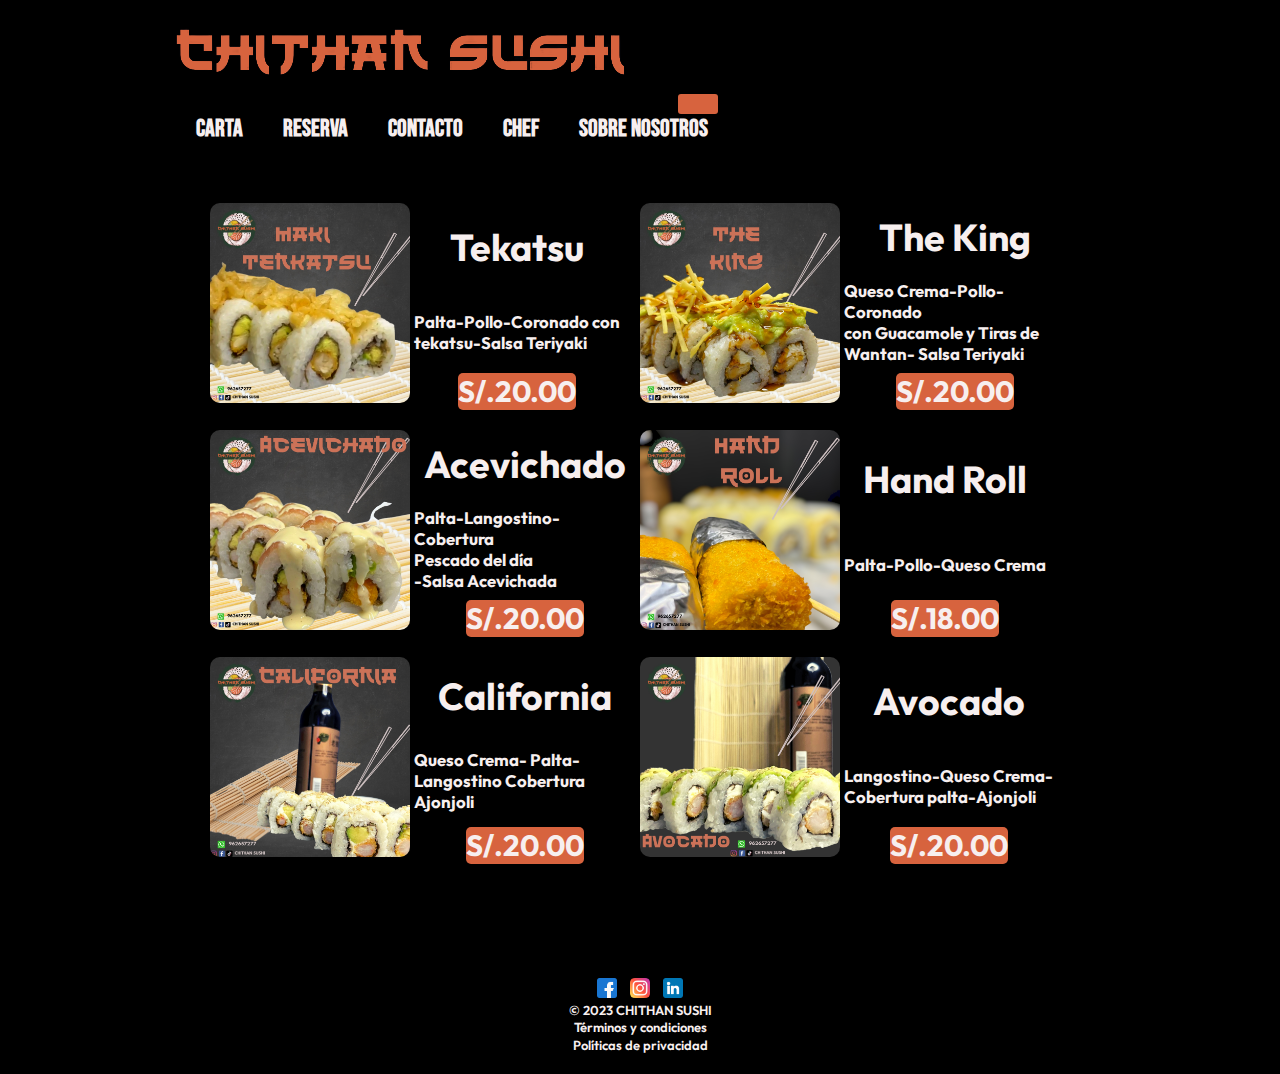
==== pages/carta.html @ d8d6537d "first" ====
<!DOCTYPE html>
<html lang="en">
<head>
    <meta charset="UTF-8">
    <meta name="viewport" content="width=device-width, initial-scale=1.0">
    <title>CARTA</title>
    <link href="https://cdn.jsdelivr.net/npm/bootstrap@5.3.1/dist/css/bootstrap.min.css" rel="stylesheet" integrity="sha384-4bw+/aepP/YC94hEpVNVgiZdgIC5+VKNBQNGCHeKRQN+PtmoHDEXuppvnDJzQIu9" crossorigin="anonymous">
    <link rel="stylesheet" href="../css/stylex.css">
    <link rel="icon" type="image/png" href="../img/icono-removebg-preview.png">
</head>
<body>
    <header class="row m-0 p-0">
        <nav class="navbar navbar-expand-lg">
            <div class="container-fluid d-flex justify-content-between">
                <a href="../index.html">
                    <img class="logoText" src="../img/logotext.png" alt="logoPrincipal">
                </a>
                <button class="navbar-toggler" type="button" data-bs-toggle="collapse"
                    data-bs-target="#navbarSupportedContent" aria-controls="navbarSupportedContent"
                    aria-expanded="false" aria-label="Toggle navigation">
                    <span class="navbar-toggler-icon"></span>
                </button>
                <div class="collapse navbar-collapse " id="navbarSupportedContent">
                    <ul class=" navbar-nav me-auto mb-2 mb-lg-0 custom-list">
                        <li class="nav-item"><a href="../pages/carta.html">CARTA</a></li>
                        <li class="nav-item"><a href="../pages/reserva.html">RESERVA</a></li>
                        <li class="nav-item"><a href="../pages/contacto.html">CONTACTO</a></li>
                        <li class="nav-item"><a href="../pages/chef.html">CHEF</a></li>
                        <li class="nav-item"><a href="../pages/sobre_nosotros.html">SOBRE NOSOTROS</a></li>
                    </ul>
                </div>
            </div>
        </nav>
    </header>
    <main>
        <div class="containerCarta">
            <div class="dish">
                <div class="dishImg">
                    <img class="imgMaki" src="../img/3.jpg" alt="tekatsu">
                </div>
                <div class="dishDetail">
                    <h2 class="tittleDish">Tekatsu</>
                    <h6 class="content">Palta-Pollo-Coronado con <br> tekatsu-Salsa Teriyaki</>
                    <h3 class="price">S/.20.00</h3>
                </div>
            </div>
            <div class="dish">
                <div class="dishImg">
                    <img class="imgMaki" src="../img/4.jpg" alt="theKing">
                </div>
                <div class="dishDetail">
                    <h2 class="tittleDish">The King</>
                    <h6 class="content">Queso Crema-Pollo-Coronado <br>con Guacamole y Tiras de <br> Wantan- Salsa Teriyaki</>
                    <h3 class="price">S/.20.00</h3>
                </div>
            </div>
            <div class="dish">
                <div class="dishImg">
                    <img class="imgMaki" src="../img/5.jpg" alt="acevichado">
                </div>
                <div class="dishDetail">
                    <h2 class="tittleDish">Acevichado</>
                    <h6 class="content">Palta-Langostino-Cobertura <br>Pescado del día <br>-Salsa Acevichada</>
                    <h3 class="price">S/.20.00</h3>
                </div>
            </div>
            <div class="dish">
                <div class="dishImg">
                    <img class="imgMaki" src="../img/6.jpg" alt="handRoll">
                </div>
                <div class="dishDetail">
                    <h2 class="tittleDish">Hand Roll</>
                    <h6 class="content">Palta-Pollo-Queso Crema</>
                    <h3 class="price">S/.18.00</h3>
                </div>
            </div>
            <div class="dish">
                <div class="dishImg">
                    <img class="imgMaki" src="../img/7.jpg" alt="california">
                </div>
                <div class="dishDetail">
                    <h2 class="tittleDish">California</>
                    <h6 class="content">Queso Crema- Palta-<br>Langostino Cobertura Ajonjoli</>
                    <h3 class="price">S/.20.00</h3>
                </div>
            </div>
            <div class="dish">
                <div class="dishImg">
                    <img class="imgMaki" src="../img/8.jpg" alt="avocado">
                </div>
                <div class="dishDetail">
                    <h2 class="tittleDish">Avocado</>
                    <h6 class="content">Langostino-Queso Crema-<br>Cobertura palta-Ajonjoli</>
                    <h3 class="price">S/.20.00</h3>
                </div>
            </div>

        </div>
    </main>
    <footer>
        <div class="containerFooter">
            <div class="containerIcons">
                <a href="https://m.facebook.com/pages/Chithan-Sushi/114154118254128/?locale=hi_IN" target="_blank">
                    <img class="iconsSocialMedia" src="../img/facebook.png" alt="logoFacebook">
                </a>
                <a href="https://www.instagram.com/chithansushi.pe/" target="_blank">
                    <img class="iconsSocialMedia" src="../img/instagram.png" alt="logoInstagram">
                </a>
                <a href="https://www.linkedin.com/in/alvarorodrigohernandezlaos/" target="_blank">
                    <img class="iconsSocialMedia" src="../img/linkedin.png" alt="logoLinkedin">
                </a>
            </div>
            <div class="footerTermsAndConditions">
                <p>© 2023 CHITHAN SUSHI</p>
                <a href="terminos_y_condiciones.html">
                    <p>Términos y condiciones</p>
                </a>
                <a href="políticas_de_privacidad.html">
                    <p>Políticas de privacidad</p>
                </a>
            </div>
        </div>
    </footer>
    <script src="https://cdn.jsdelivr.net/npm/bootstrap@5.3.1/dist/js/bootstrap.bundle.min.js" integrity="sha384-HwwvtgBNo3bZJJLYd8oVXjrBZt8cqVSpeBNS5n7C8IVInixGAoxmnlMuBnhbgrkm" crossorigin="anonymous"></script>
</body>
</html>
---- css/stylex.css ----
@import url('https://fonts.googleapis.com/css2?family=Bebas+Neue&display=swap');
@import url('https://fonts.googleapis.com/css2?family=Bebas+Neue&family=Roboto+Condensed:wght@300&display=swap');
@import url('https://fonts.googleapis.com/css2?family=Bebas+Neue&family=Outfit&family=Roboto+Condensed:wght@300&display=swap');

*{
    padding: 0;
    margin: 0;
    box-sizing: border-box;
    background-color: #000000;
}
body{
    position: relative;
    max-width: 100vw;
    padding-bottom: 100px;
    background-color: #000000; /* Altura del footer */
    
}
/*  */
/* HEADER */
/*  */
.logoPrincipal{
    width: 150px;
    cursor: pointer;
}

ul{
    list-style: none;
    font-family: 'Bebas Neue', sans-serif;
    margin: 0;
}

header{
    display: flex;
    flex-direction: row;
    justify-content: space-between;
    padding: 0px 10%;
    align-items: center;
    position: sticky;
    top: 0;
}

li {
    display: inline-block;
    font-size: 1.5rem;
    text-transform: uppercase;
    font-weight: bold;
}
a{
    text-decoration: none;
    color: #F7EFEF;
    padding: 0% 20px;
}
a:hover{
    color: white;
    text-decoration: underline;
}


/*  */
/* FOOTER */
/*  */
footer{
    padding: 20px 0px;
    justify-content: center;
    text-align: center;
    position: absolute;
    bottom: 0;
    width: 100%;
    font-family: 'Outfit', sans-serif;
    font-weight: 600;

}
.containerFooter{
    display: flex;
    flex-direction: column;

}
.containerIcons a{
    padding: 0px 5px;
}
.iconsSocialMedia{
    width: 20px;

}
.footerTermsAndConditions{
    font-size: 13px;
    color: #F7EFEF;
    padding: 0;
}
.footerTermsAndConditions a{
    /* height: 5px;  */
    /* Ajusta el valor según tus necesidades */
    /* Otros estilos opcionales */
    display: flex;
    align-items: center;
    justify-content: center;
    flex-direction:column ;
    padding: 1px 10px;
    text-decoration: none;
}
/*  */
/* MAIN */
/*  */
.containerMain{
    display: flex;
    flex-direction:column;
    justify-content: center;
    align-items: center;
    font-family: 'Outfit', sans-serif;
    text-transform: uppercase;
    padding: 40px 0px;
}
.containerSlogan{
    padding: 50px 0px;
    display: flex;
    flex-direction: column;
    text-align: center;
;
}

h1{
    color: white;
}


.buttonContainer {
    display: flex;
    flex-direction: row;

}
.buttonContainer div{
    padding: 40px 20px;
}

.buttonReserva{
    padding: 0 10px;
    background-color: #D7633E;
    border-radius: 5px;
    -webkit-border-radius: 5px;
    -moz-border-radius: 5px;
    -ms-border-radius: 5px;
    -o-border-radius: 5px;
    font-weight: 800;
    font-size: 50px;
    color: #F7EFEF;
}

.buttonCarta{
    width: 200px;
    padding: 0 35px;
    background-color: #D7633E;
    border-radius: 5px;
    -webkit-border-radius: 5px;
    -moz-border-radius: 5px;
    -ms-border-radius: 5px;
    -o-border-radius: 5px;
    font-weight: 800;
    font-size: 50px;
    color: #F7EFEF;
}
/*  */
/* CARTA */
/* HEADER */
/* */
.headerCarta{
    display: flex;
    flex-direction: column;
}

/*  */
/* MAIN */
/* */

.containerCarta{
    padding: 50px 0px;
    display: flex;
    flex-direction: row;
    justify-content: center;
    flex-wrap: wrap;
    
}

.dish{
    display: flex;
    flex-direction: row;
    font-family: 'Outfit', sans-serif;
    color: #F7EFEF;
    font-size: 25px;
    padding: 10px 0px;
    width: 430px;

}

.imgMaki{
    width: 200px;
    border-radius: 10px;
    -webkit-border-radius: 10px;
    -moz-border-radius: 10px;
    -ms-border-radius: 10px;
    -o-border-radius: 10px;
}
.dishDetail{
    display: flex;
    flex-direction: column;
    align-items: center;
    justify-content: center;
    padding: 0px 4px;
}
h2{
    margin:auto;
}
h6{
    margin: auto;
}
.dishDetail h3{
    margin: 0px 0px;
    background-color: #D7633E;
    border-radius: 5px;
    -webkit-border-radius: 5px;
    -moz-border-radius: 5px;
    -ms-border-radius: 5px;
    -o-border-radius: 5px;
}
/*  */
/* RESERVA */
/*  */

main{
    display: flex;
    flex-direction:column ;
    align-items: center;
    font-family: 'Outfit', sans-serif;
    margin-bottom: 50px;
}
.imagenReserva{
    margin-top: 50px;
    width: 200px;
    border-radius: 20px;
    -webkit-border-radius: 20px;
    -moz-border-radius: 20px;
    -ms-border-radius: 20px;
    -o-border-radius: 20px;
}

.containerForm {
    max-width: 400px;
    margin-top: 20px;
    align-items: center;
    padding: 20px;
    border: 10px inset #596c55;
    border-radius: 5px;

}

.formulario {
    margin-bottom: 20px;
}

.classForm {
    color: #F7EFEF;
    margin-bottom: 5px;
    font-size: 19px;
    font-weight: bolder;
}

input[type="text"],
input[type="number"],
input[type="email"],
input[type="date"] {
    width: 100%;
    padding: px;
    border: 3px outset #676e3a;
    border-radius: 3px;
    margin-bottom: 10px;
    color: #F7EFEF;
    
}

.divBotones {
    text-align: center;
}

button {
    padding: 10px 20px;
    border: none;
    border-radius: 3px;
    background-color: #D7633E;
    color: #F7EFEF;
    font-weight: 500;
    margin-right: 10px;
}
/*  */
/* CONTACTO */
/*  */

.containerContacto{
    display: flex;
    flex-direction: column;
    align-items: center;
    color: #F7EFEF;

}
.detallesContacto{
    display: flex;
    flex-direction: column;
    align-items: center;
}
.containerContacto h5{
    padding-top: 10px;
    padding-bottom: 10px;
    border-top: #d3caa3 1px solid;
    width: 300px;
    display: flex;
    flex-direction: column;
    align-items: center;
}
.horarios{
    display: flex;
    flex-direction: column;
    align-items: center;
}
.horarios h2{
    padding-top: 10px;
    padding-bottom: 20px;
}
/*  */
/* CHEF */
/*  */

.containerChef{
    padding: 50px 0px;
    display: flex;
    flex-direction: row;
    justify-content: center;
    color: #F7EFEF;

}

.imagenChef{
    width:290px;
}
.imagenFirma{
    width: 100px;
}
.chef{
    padding: 0px 20px;
}
.dedicatoria {
    min-height: 383.70px;
    max-width: 500px;

    
}
.dedicatoria h2{
    padding-bottom: 40px;

}
.dedicatoria p{
    padding-bottom: 50px;
    font-size: 15px;
}
.dedicatoria h3{
    padding-bottom: 15px;
    font-size: 25px;
}
/*  */
/* SOBRE NOSOTROS */
/*  */
.containerSobreNoso{
    display: flex;
    flex-direction: column;
    justify-items: center;
    align-items: center;
    text-align: center;
    max-width: 500px;
    color: #F7EFEF;
}
.nosotrosDetails h1{ 
    padding: 20px 0px;
}
.nosotrosDetails p{
    padding: 10px 0px;
}
/*  */
/* POLITICAS DE PRIVACIDAD */
/*  */
.logoPoTe{
    width: 250px;
    cursor: pointer;
}
.headerPoTe{
    display: flex;
    flex-direction: row;
    padding: 0px;
    align-items: start;
    position: sticky;
    top: 0;
}

.containerPoTe{
    display: flex;
    flex-direction: column;
    color: #F7EFEF;
    justify-items: center;
    align-items: center;
    max-width: 800px;
    line-height: 1.5;
    text-align: justify;
}
.containerPoTe h1{
    padding-bottom: 20px;
}
.containerCoursel{
    margin-top: 120px;
}

/*  */
/* PRUEBA */
/*  */
.nav-link{
    color: white;
}

.custom-list {
    display: flex;
    justify-content: flex-end;
    /* Ajusta el ancho según tus necesidades */
    width: 100%;
    align-items: center;
}

/* Diseño responsive Index */
.navbar-toggler-icon{
    color: red;
}

@media screen and (max-width:500px) {
    .logoGrande{
        width: 300px;
    }
    .containerSloganText{
        font-size: 20px;
        width: auto;
    }
    .buttonReserva{
        padding: 0 22px;
        background-color: #D7633E;
        border-radius: 5px;
        -webkit-border-radius: 5px;
        -moz-border-radius: 5px;
        -ms-border-radius: 5px;
        -o-border-radius: 5px;
        font-weight: 800;
        font-size: 25px;
        color: #F7EFEF;
    }
    .buttonCarta{
        width: 200px;
        padding: 0 30px;
        background-color: #D7633E;
        border-radius: 5px;
        -webkit-border-radius: 5px;
        -moz-border-radius: 5px;
        -ms-border-radius: 5px;
        -o-border-radius: 5px;
        font-weight: 800;
        font-size: 25px;
        color: #F7EFEF;
    }
}

/* Diseño responsive Carta */

@media screen and (max-width:700px) {
    .headerCarta{
        display: flex;
        flex-direction: row;
    }
    .logoText{
        width: 240px;
    }
    .imgMaki{
        width: 200px;
    }
    .tittleDish{
        font-size: 20px;
        padding-bottom: 10px;
    }
    .content{
        font-size: 15px;
        text-align: center;
        padding: 0px 0px 20px 0px;
    }
    .dish{
        display: flex;
        flex-direction: column;
    }
    .dishImg{
        display: flex;
        flex-direction: column;
        align-items: center;
    }
}
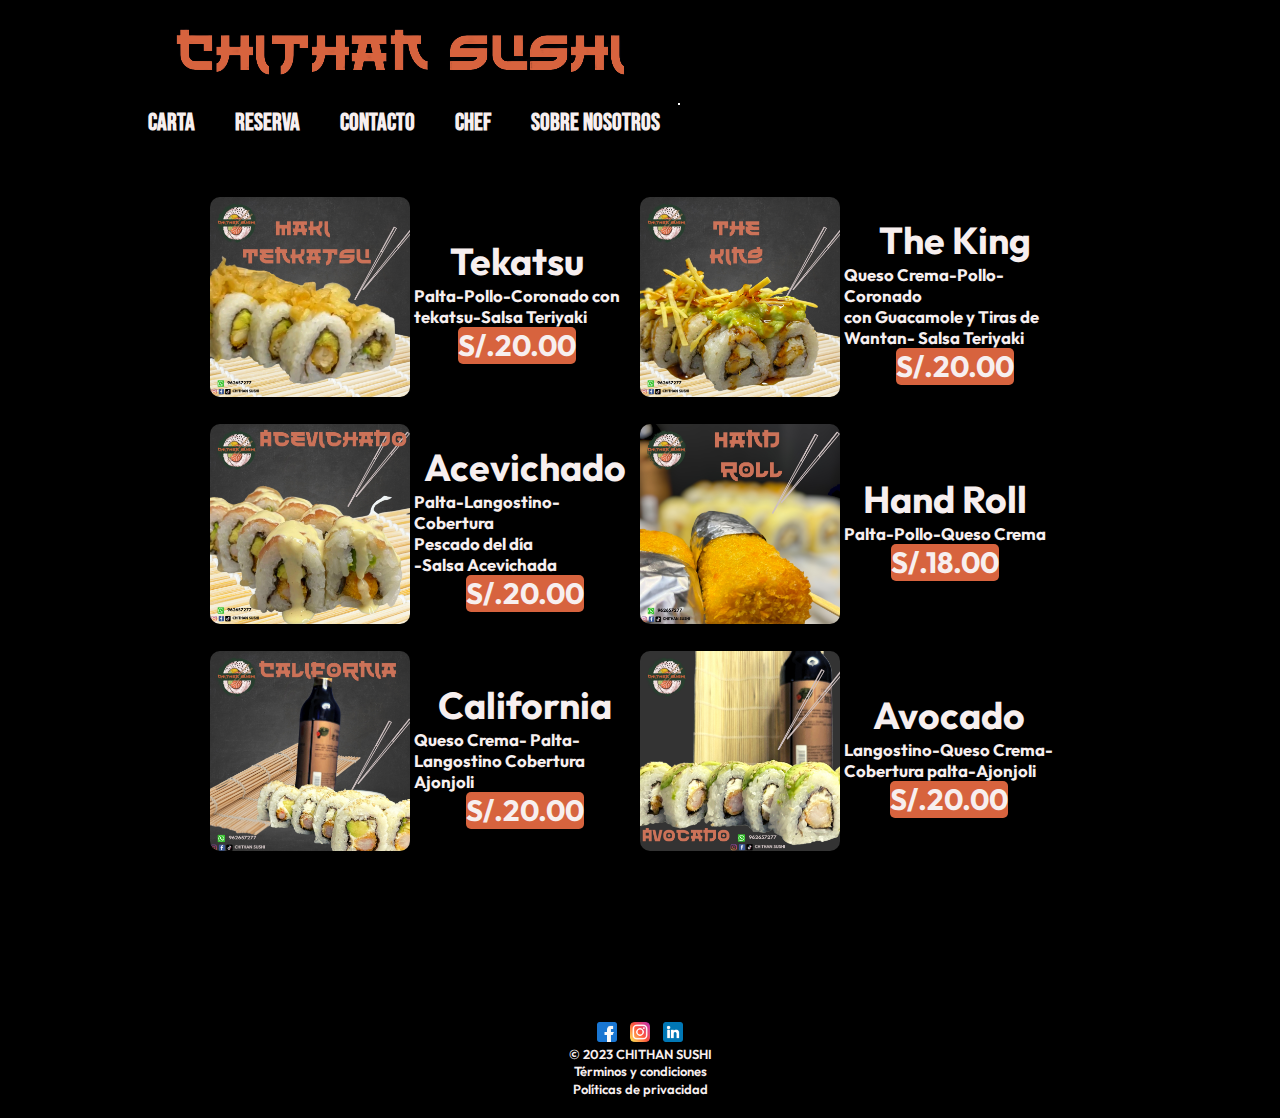
==== commit 48773443: "colocando todo en scss" ====
--- a/pages/carta.html
+++ b/pages/carta.html
@@ -5,7 +5,7 @@
     <meta name="viewport" content="width=device-width, initial-scale=1.0">
     <title>CARTA</title>
     <link href="https://cdn.jsdelivr.net/npm/bootstrap@5.3.1/dist/css/bootstrap.min.css" rel="stylesheet" integrity="sha384-4bw+/aepP/YC94hEpVNVgiZdgIC5+VKNBQNGCHeKRQN+PtmoHDEXuppvnDJzQIu9" crossorigin="anonymous">
-    <link rel="stylesheet" href="../css/stylex.css">
+    <link rel="stylesheet" href="../css/styles.css">
     <link rel="icon" type="image/png" href="../img/icono-removebg-preview.png">
 </head>
 <body>
--- a/css/styles.css
+++ b/css/styles.css
@@ -0,0 +1,498 @@
+@charset "UTF-8";
+@import url("https://fonts.googleapis.com/css2?family=Bebas+Neue&display=swap");
+@import url("https://fonts.googleapis.com/css2?family=Bebas+Neue&family=Roboto+Condensed:wght@300&display=swap");
+@import url("https://fonts.googleapis.com/css2?family=Bebas+Neue&family=Outfit&family=Roboto+Condensed:wght@300&display=swap");
+* {
+  padding: 0;
+  margin: 0;
+  box-sizing: border-box;
+  background-color: #000000;
+}
+
+body {
+  position: relative;
+  max-width: 100vw;
+  padding-bottom: 150px;
+  background-color: #000000; /* Altura del footer */
+}
+
+h1 {
+  color: white;
+}
+
+a {
+  text-decoration: none;
+  color: #F7EFEF;
+  padding: 0% 20px;
+}
+a:hover {
+  color: white;
+  text-decoration: underline;
+}
+
+header {
+  display: flex;
+  flex-direction: row;
+  justify-content: space-between;
+  padding: 0px 10%;
+  align-items: center;
+  position: sticky;
+  top: 0;
+}
+header .navbar .logoPrincipal {
+  width: 120px;
+  cursor: pointer;
+}
+header .navbar ul {
+  list-style: none;
+  font-family: "Bebas Neue", sans-serif;
+  margin: 0;
+}
+header .navbar ul li {
+  display: inline-block;
+  font-size: 1.5rem;
+  text-transform: uppercase;
+  font-weight: bold;
+}
+header .navbar ul li a {
+  text-decoration: none;
+  color: #F7EFEF;
+  padding: 0% 20px;
+}
+header .navbar ul li a:hover {
+  color: white;
+  text-decoration: underline;
+}
+
+footer {
+  padding: 20px 0px;
+  justify-content: center;
+  text-align: center;
+  position: absolute;
+  bottom: 0;
+  width: 100%;
+  font-family: "Outfit", sans-serif;
+  font-weight: 600;
+}
+footer .containerFooter {
+  display: flex;
+  flex-direction: column;
+}
+footer .containerFooter .containerIcons a {
+  padding: 0px 5px;
+}
+footer .containerFooter .containerIcons a .iconsSocialMedia {
+  width: 20px;
+}
+footer .containerFooter .footerTermsAndConditions {
+  font-size: 13px;
+  color: #F7EFEF;
+  padding: 0;
+}
+footer .containerFooter .footerTermsAndConditions a {
+  /* height: 5px;  */
+  /* Ajusta el valor según tus necesidades */
+  /* Otros estilos opcionales */
+  display: flex;
+  align-items: center;
+  justify-content: center;
+  flex-direction: column;
+  padding: 1px 10px;
+  text-decoration: none;
+  color: #F7EFEF;
+}
+
+main .containerMain {
+  display: flex;
+  flex-direction: column;
+  justify-content: center;
+  align-items: center;
+  font-family: "Outfit", sans-serif;
+  text-transform: uppercase;
+  padding: 40px 0px;
+}
+main .containerMain .containerSlogan {
+  padding: 50px 0px;
+  display: flex;
+  flex-direction: column;
+  text-align: center;
+}
+main .containerMain h1 {
+  color: white;
+}
+main .containerMain .buttonContainer {
+  display: flex;
+  flex-direction: row;
+}
+main .containerMain .buttonContainer div {
+  padding: 40px 20px;
+}
+main .containerMain .buttonContainer div .buttonReserva {
+  padding: 0 10px;
+  background-color: #D7633E;
+  border-radius: 5px;
+  -webkit-border-radius: 5px;
+  -moz-border-radius: 5px;
+  -ms-border-radius: 5px;
+  -o-border-radius: 5px;
+  font-weight: 800;
+  font-size: 50px;
+  color: #F7EFEF;
+}
+main .containerMain .buttonContainer div .buttonCarta {
+  width: 200px;
+  padding: 0 35px;
+  background-color: #D7633E;
+  border-radius: 5px;
+  -webkit-border-radius: 5px;
+  -moz-border-radius: 5px;
+  -ms-border-radius: 5px;
+  -o-border-radius: 5px;
+  font-weight: 800;
+  font-size: 50px;
+  color: #F7EFEF;
+}
+
+/*  */
+/* CARTA */
+/* HEADER */
+/* */
+.headerCarta {
+  display: flex;
+  flex-direction: column;
+}
+
+/*  */
+/* MAIN PAGINAS*/
+/* */
+main .containerCarta {
+  padding: 50px 0px;
+  display: flex;
+  flex-direction: row;
+  justify-content: center;
+  flex-wrap: wrap;
+}
+main .containerCarta .dish {
+  display: flex;
+  flex-direction: row;
+  font-family: "Outfit", sans-serif;
+  color: #F7EFEF;
+  font-size: 25px;
+  padding: 10px 0px;
+  width: 430px;
+}
+main .containerCarta .dish .imgMaki {
+  width: 200px;
+  border-radius: 10px;
+  -webkit-border-radius: 10px;
+  -moz-border-radius: 10px;
+  -ms-border-radius: 10px;
+  -o-border-radius: 10px;
+}
+main .containerCarta .dish .dishDetail {
+  display: flex;
+  flex-direction: column;
+  align-items: center;
+  justify-content: center;
+  padding: 0px 4px;
+}
+main .containerCarta .dish .dishDetail h2 h6 {
+  margin: auto;
+}
+main .containerCarta .dish .dishDetail h3 {
+  margin: 0px 0px;
+  background-color: #D7633E;
+  border-radius: 5px;
+  -webkit-border-radius: 5px;
+  -moz-border-radius: 5px;
+  -ms-border-radius: 5px;
+  -o-border-radius: 5px;
+}
+
+/*  */
+/* RESERVA */
+/*  */
+main {
+  display: flex;
+  flex-direction: column;
+  align-items: center;
+  font-family: "Outfit", sans-serif;
+  margin-bottom: 50px;
+}
+main .imagenReserva {
+  margin-top: 50px;
+  width: 200px;
+  border-radius: 20px;
+  -webkit-border-radius: 20px;
+  -moz-border-radius: 20px;
+  -ms-border-radius: 20px;
+  -o-border-radius: 20px;
+}
+main .containerForm {
+  max-width: 400px;
+  margin-top: 20px;
+  align-items: center;
+  padding: 20px;
+  border: 10px inset #596c55;
+  border-radius: 5px;
+}
+main .containerForm .formulario {
+  margin-bottom: 20px;
+}
+main .containerForm .formulario .classForm {
+  color: #F7EFEF;
+  margin-bottom: 5px;
+  font-size: 19px;
+  font-weight: bolder;
+}
+main .containerForm .formulario input[type=text],
+main .containerForm .formulario input[type=number],
+main .containerForm .formulario input[type=email],
+main .containerForm .formulario input[type=date] {
+  width: 100%;
+  padding: px;
+  border: 3px outset #676e3a;
+  border-radius: 3px;
+  margin-bottom: 10px;
+  color: #F7EFEF;
+}
+main .containerForm .divBotones {
+  text-align: center;
+}
+main .containerForm .divBotones button {
+  padding: 10px 20px;
+  border: none;
+  border-radius: 3px;
+  background-color: #D7633E;
+  color: #F7EFEF;
+  font-weight: 500;
+  margin-right: 10px;
+}
+
+/*  */
+/* CONTACTO */
+/*  */
+main .containerContacto {
+  display: flex;
+  flex-direction: column;
+  align-items: center;
+  color: #F7EFEF;
+}
+main .containerContacto .detallesContacto {
+  display: flex;
+  flex-direction: column;
+  align-items: center;
+}
+main .containerContacto h5 {
+  padding-top: 10px;
+  padding-bottom: 10px;
+  border-top: #d3caa3 1px solid;
+  width: 300px;
+  display: flex;
+  flex-direction: column;
+  align-items: center;
+}
+main .containerContacto .horarios {
+  display: flex;
+  flex-direction: column;
+  align-items: center;
+}
+main .containerContacto h2 {
+  padding-top: 10px;
+  padding-bottom: 20px;
+}
+
+/*  */
+/* CHEF */
+/*  */
+main .containerChef {
+  padding: 50px 0px;
+  display: flex;
+  flex-direction: row;
+  justify-content: center;
+  color: #F7EFEF;
+}
+main .containerChef .chef {
+  padding: 0px 20px;
+}
+main .containerChef .chef .imagenChef {
+  width: 290px;
+}
+main .containerChef .dedicatoria {
+  min-height: 383.7px;
+  max-width: 500px;
+}
+main .containerChef .dedicatoria h2 {
+  padding-bottom: 40px;
+}
+main .containerChef .dedicatoria p {
+  padding-bottom: 50px;
+  font-size: 15px;
+}
+main .containerChef .dedicatoria h3 {
+  padding-bottom: 15px;
+  font-size: 25px;
+}
+main .containerChef .dedicatoria .imagenFirma {
+  width: 100px;
+}
+
+/*  */
+/* SOBRE NOSOTROS */
+/*  */
+main .containerSobreNoso {
+  display: flex;
+  flex-direction: column;
+  justify-items: center;
+  align-items: center;
+  text-align: center;
+  max-width: 500px;
+  color: #F7EFEF;
+}
+main .containerSobreNoso h1 {
+  padding: 20px 0px;
+}
+main .containerSobreNoso p {
+  padding: 10px 0px;
+}
+
+.headerPoTe {
+  display: flex;
+  flex-direction: row;
+  padding: 0px;
+  align-items: start;
+  position: sticky;
+  top: 0;
+}
+.headerPoTe .logoPoTe {
+  width: 200px;
+  cursor: pointer;
+}
+
+.containerPoTe {
+  display: flex;
+  flex-direction: column;
+  color: #F7EFEF;
+  justify-items: center;
+  align-items: center;
+  max-width: 800px;
+  line-height: 1.5;
+  text-align: justify;
+}
+.containerPoTe h1 {
+  padding-bottom: 20px;
+}
+.containerPoTe .parrafo-estilo {
+  font-weight: 800;
+}
+
+/*  */
+/* Diseño responsive */
+/*  */
+.nav-link {
+  color: white;
+}
+
+.custom-list {
+  display: flex;
+  justify-content: flex-end;
+  /* Ajusta el ancho según tus necesidades */
+  width: 100%;
+  align-items: center;
+}
+
+/* Diseño responsive Index */
+@media screen and (max-width: 500px) {
+  .logoGrande {
+    width: 300px;
+  }
+  .logoPrincipal {
+    width: 90px;
+  }
+  .containerSloganText {
+    font-size: 20px;
+    width: auto;
+  }
+  .buttonReserva {
+    padding: 0 22px;
+    background-color: #D7633E;
+    border-radius: 5px;
+    -webkit-border-radius: 5px;
+    -moz-border-radius: 5px;
+    -ms-border-radius: 5px;
+    -o-border-radius: 5px;
+    font-weight: 800;
+    font-size: 25px;
+    color: #F7EFEF;
+  }
+  .buttonCarta {
+    width: 200px;
+    padding: 0 30px;
+    background-color: #D7633E;
+    border-radius: 5px;
+    -webkit-border-radius: 5px;
+    -moz-border-radius: 5px;
+    -ms-border-radius: 5px;
+    -o-border-radius: 5px;
+    font-weight: 800;
+    font-size: 25px;
+    color: #F7EFEF;
+  }
+}
+/* Diseño responsive Carta */
+@media screen and (max-width: 700px) {
+  .headerCarta {
+    display: flex;
+    flex-direction: row;
+  }
+  .logoText {
+    width: 240px;
+  }
+  .imgMaki {
+    width: 200px;
+  }
+  .tittleDish {
+    font-size: 20px;
+    padding-bottom: 10px;
+  }
+  .content {
+    font-size: 15px;
+    text-align: center;
+    padding: 0px 0px 20px 0px;
+  }
+  .dish {
+    display: flex;
+    flex-direction: column;
+  }
+  .dishImg {
+    display: flex;
+    flex-direction: column;
+    align-items: center;
+  }
+  .chef {
+    padding: 0px 0px 20px 0px;
+  }
+  .imagenChef {
+    width: 200px;
+  }
+  .containerChef {
+    display: flex;
+    flex-direction: column;
+    align-items: center;
+  }
+  .dedicatoria {
+    text-align: center;
+  }
+  .logoPoTe {
+    width: 120px;
+  }
+}
+.navbar-toggler-icon {
+  background-image: url("data:image/svg+xml,%3csvg xmlns='http://www.w3.org/2000/svg' viewBox='0 0 30 30'%3e%3cpath stroke='white' stroke-linecap='round' stroke-miterlimit='10' stroke-width='2' d='M4 7h22M4 15h22M4 23h22'/%3e%3c/svg%3e");
+}
+
+.navbar-toggler {
+  border: 0.1px solid white;
+}
+
+/*# sourceMappingURL=styles.css.map */
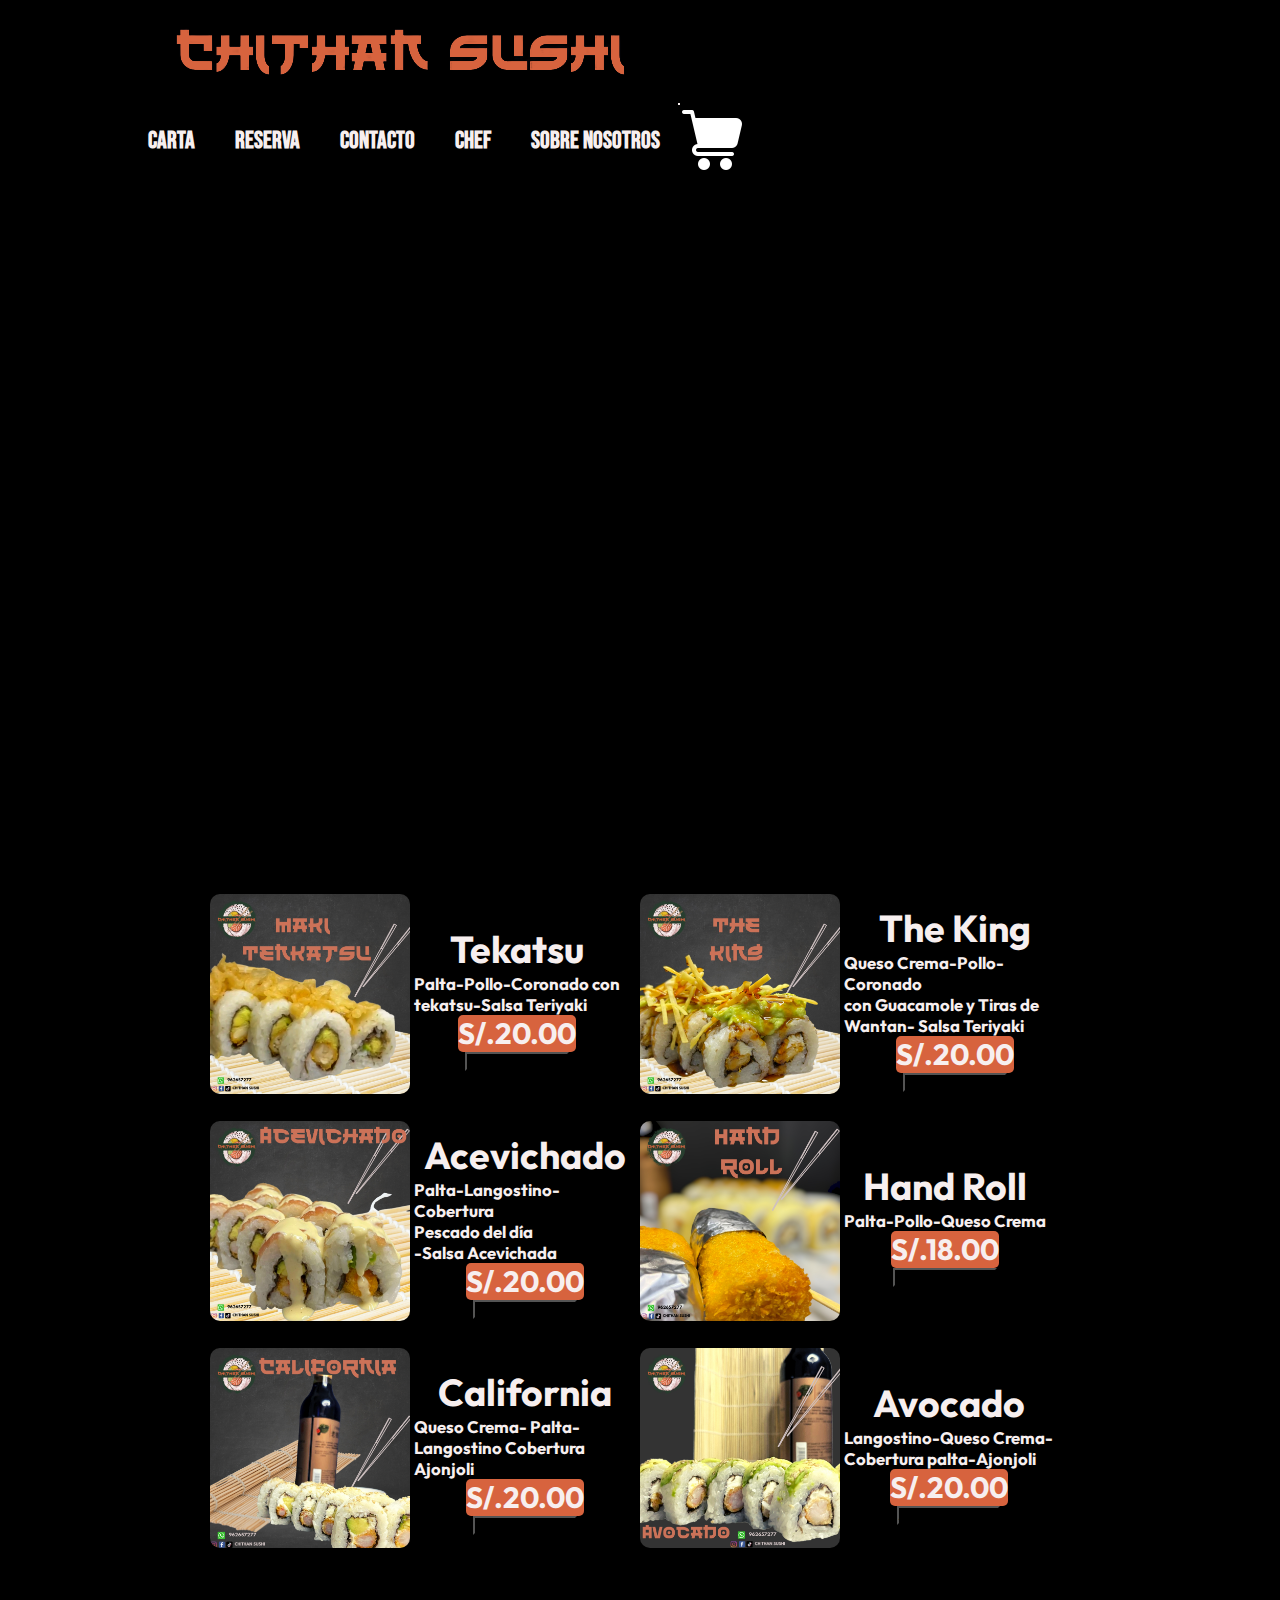
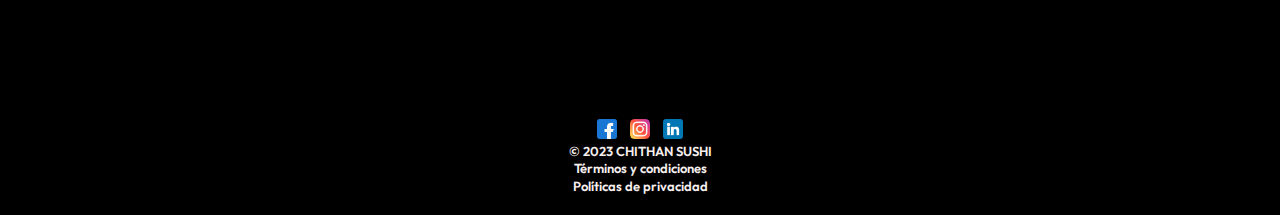
==== commit c00d119b: "añadí js a mi proyecto" ====
--- a/pages/carta.html
+++ b/pages/carta.html
@@ -1,13 +1,16 @@
 <!DOCTYPE html>
 <html lang="en">
+
 <head>
     <meta charset="UTF-8">
     <meta name="viewport" content="width=device-width, initial-scale=1.0">
     <title>CARTA</title>
-    <link href="https://cdn.jsdelivr.net/npm/bootstrap@5.3.1/dist/css/bootstrap.min.css" rel="stylesheet" integrity="sha384-4bw+/aepP/YC94hEpVNVgiZdgIC5+VKNBQNGCHeKRQN+PtmoHDEXuppvnDJzQIu9" crossorigin="anonymous">
+    <link href="https://cdn.jsdelivr.net/npm/bootstrap@5.3.1/dist/css/bootstrap.min.css" rel="stylesheet"
+        integrity="sha384-4bw+/aepP/YC94hEpVNVgiZdgIC5+VKNBQNGCHeKRQN+PtmoHDEXuppvnDJzQIu9" crossorigin="anonymous">
     <link rel="stylesheet" href="../css/styles.css">
     <link rel="icon" type="image/png" href="../img/icono-removebg-preview.png">
 </head>
+
 <body>
     <header class="row m-0 p-0">
         <nav class="navbar navbar-expand-lg">
@@ -27,11 +30,44 @@
                         <li class="nav-item"><a href="../pages/contacto.html">CONTACTO</a></li>
                         <li class="nav-item"><a href="../pages/chef.html">CHEF</a></li>
                         <li class="nav-item"><a href="../pages/sobre_nosotros.html">SOBRE NOSOTROS</a></li>
-                    </ul>
+                        <img class="carrito_imagen" src="../img/carrito.png" alt="Carrito de Compras"
+                            id="carrito_imagen">
+                        <div class="count-products">
+                            <span id="contador-productos">0</span>
+                        </div>
                 </div>
+
+                <!-- AQUI BORRE LO DEL TXT -->
+
+
+                <div class="container-cart-products hidden-cart">
+                    <div class="row-product">
+                        <div class="card-product">
+                            <div class="info-cart-product">
+                                <span class="cantidad-producto-carrito">1</span>
+                                <span class="titulo-producto-carrito">Tekatsu</span>
+                                <span class="precio-producto-carrito">S/.20.00</span>
+                            </div>
+                            <svg xmlns="http://www.w3.org/2000/svg" fill="none" viewBox="0 0 24 24" stroke-width="1.5"
+                                stroke="currentColor" class="icon-close">
+                                <path stroke-linecap="round" stroke-linejoin="round" d="M6 18L18 6M6 6l12 12" />
+                            </svg>
+                        </div>
+                    </div>
+
+                    <div class="cart-total">
+                        <span class="total">Total:</span>
+                        <span class="total-pagar">S/.20.00</span>
+                    </div>
+                </div>
+                </ul>
+            </div>
             </div>
         </nav>
     </header>
+
+
+
     <main>
         <div class="containerCarta">
             <div class="dish">
@@ -39,9 +75,11 @@
                     <img class="imgMaki" src="../img/3.jpg" alt="tekatsu">
                 </div>
                 <div class="dishDetail">
-                    <h2 class="tittleDish">Tekatsu</>
-                    <h6 class="content">Palta-Pollo-Coronado con <br> tekatsu-Salsa Teriyaki</>
+                    <h2 class="tittleDish">Tekatsu</h2>
+                    <h6 class="content">Palta-Pollo-Coronado con <br> tekatsu-Salsa Teriyaki</h6>
                     <h3 class="price">S/.20.00</h3>
+
+                    <button class="btn_compra" id="btn_compra">Agregar a carrito</button>
                 </div>
             </div>
             <div class="dish">
@@ -49,9 +87,11 @@
                     <img class="imgMaki" src="../img/4.jpg" alt="theKing">
                 </div>
                 <div class="dishDetail">
-                    <h2 class="tittleDish">The King</>
-                    <h6 class="content">Queso Crema-Pollo-Coronado <br>con Guacamole y Tiras de <br> Wantan- Salsa Teriyaki</>
+                    <h2 class="tittleDish">The King</h2>
+                    <h6 class="content">Queso Crema-Pollo-Coronado <br>con Guacamole y Tiras de <br> Wantan- Salsa
+                        Teriyaki</h6>
                     <h3 class="price">S/.20.00</h3>
+                    <button class="btn_compra" id="btn_compra">Agregar a carrito</button>
                 </div>
             </div>
             <div class="dish">
@@ -59,9 +99,10 @@
                     <img class="imgMaki" src="../img/5.jpg" alt="acevichado">
                 </div>
                 <div class="dishDetail">
-                    <h2 class="tittleDish">Acevichado</>
-                    <h6 class="content">Palta-Langostino-Cobertura <br>Pescado del día <br>-Salsa Acevichada</>
+                    <h2 class="tittleDish">Acevichado</h2>
+                    <h6 class="content">Palta-Langostino-Cobertura <br>Pescado del día <br>-Salsa Acevichada</h6>
                     <h3 class="price">S/.20.00</h3>
+                    <button class="btn_compra" id="btn_compra">Agregar a carrito</button>
                 </div>
             </div>
             <div class="dish">
@@ -69,9 +110,10 @@
                     <img class="imgMaki" src="../img/6.jpg" alt="handRoll">
                 </div>
                 <div class="dishDetail">
-                    <h2 class="tittleDish">Hand Roll</>
-                    <h6 class="content">Palta-Pollo-Queso Crema</>
+                    <h2 class="tittleDish">Hand Roll</h2>
+                    <h6 class="content">Palta-Pollo-Queso Crema</h6>
                     <h3 class="price">S/.18.00</h3>
+                    <button class="btn_compra" id="btn_compra">Agregar a carrito</button>
                 </div>
             </div>
             <div class="dish">
@@ -79,9 +121,10 @@
                     <img class="imgMaki" src="../img/7.jpg" alt="california">
                 </div>
                 <div class="dishDetail">
-                    <h2 class="tittleDish">California</>
-                    <h6 class="content">Queso Crema- Palta-<br>Langostino Cobertura Ajonjoli</>
+                    <h2 class="tittleDish">California</h2>
+                    <h6 class="content">Queso Crema- Palta-<br>Langostino Cobertura Ajonjoli</h6>
                     <h3 class="price">S/.20.00</h3>
+                    <button class="btn_compra" id="btn_compra">Agregar a carrito</button>
                 </div>
             </div>
             <div class="dish">
@@ -89,9 +132,10 @@
                     <img class="imgMaki" src="../img/8.jpg" alt="avocado">
                 </div>
                 <div class="dishDetail">
-                    <h2 class="tittleDish">Avocado</>
-                    <h6 class="content">Langostino-Queso Crema-<br>Cobertura palta-Ajonjoli</>
+                    <h2 class="tittleDish">Avocado</h2>
+                    <h6 class="content">Langostino-Queso Crema-<br>Cobertura palta-Ajonjoli</h6>
                     <h3 class="price">S/.20.00</h3>
+                    <button class="btn_compra" id="btn_compra">Agregar a carrito</button>
                 </div>
             </div>
 
@@ -121,6 +165,10 @@
             </div>
         </div>
     </footer>
-    <script src="https://cdn.jsdelivr.net/npm/bootstrap@5.3.1/dist/js/bootstrap.bundle.min.js" integrity="sha384-HwwvtgBNo3bZJJLYd8oVXjrBZt8cqVSpeBNS5n7C8IVInixGAoxmnlMuBnhbgrkm" crossorigin="anonymous"></script>
+    <script src="https://cdn.jsdelivr.net/npm/bootstrap@5.3.1/dist/js/bootstrap.bundle.min.js"
+        integrity="sha384-HwwvtgBNo3bZJJLYd8oVXjrBZt8cqVSpeBNS5n7C8IVInixGAoxmnlMuBnhbgrkm"
+        crossorigin="anonymous"></script>
+    <script src="../main.js"></script>
 </body>
+
 </html>--- a/css/styles.css
+++ b/css/styles.css
@@ -1,4 +1,5 @@
 @charset "UTF-8";
+/* VARIABLES */
 @import url("https://fonts.googleapis.com/css2?family=Bebas+Neue&display=swap");
 @import url("https://fonts.googleapis.com/css2?family=Bebas+Neue&family=Roboto+Condensed:wght@300&display=swap");
 @import url("https://fonts.googleapis.com/css2?family=Bebas+Neue&family=Outfit&family=Roboto+Condensed:wght@300&display=swap");
@@ -17,7 +18,7 @@
 }
 
 h1 {
-  color: white;
+  color: #F7EFEF;
 }
 
 a {
@@ -26,7 +27,7 @@
   padding: 0% 20px;
 }
 a:hover {
-  color: white;
+  color: #F7EFEF;
   text-decoration: underline;
 }
 
@@ -60,7 +61,7 @@
   padding: 0% 20px;
 }
 header .navbar ul li a:hover {
-  color: white;
+  color: #F7EFEF;
   text-decoration: underline;
 }
 
@@ -102,7 +103,10 @@
   color: #F7EFEF;
 }
 
-main .containerMain {
+/*  */
+/* MAIN */
+/*  */
+.containerMain {
   display: flex;
   flex-direction: column;
   justify-content: center;
@@ -111,23 +115,24 @@
   text-transform: uppercase;
   padding: 40px 0px;
 }
-main .containerMain .containerSlogan {
+.containerMain .containerSlogan {
   padding: 50px 0px;
   display: flex;
   flex-direction: column;
   text-align: center;
 }
-main .containerMain h1 {
+.containerMain .containerSlogan h1 {
   color: white;
 }
-main .containerMain .buttonContainer {
+.containerMain .buttonContainer {
   display: flex;
   flex-direction: row;
 }
-main .containerMain .buttonContainer div {
+.containerMain .buttonContainer .eachContainer {
   padding: 40px 20px;
 }
-main .containerMain .buttonContainer div .buttonReserva {
+
+.buttonReserva {
   padding: 0 10px;
   background-color: #D7633E;
   border-radius: 5px;
@@ -139,7 +144,8 @@
   font-size: 50px;
   color: #F7EFEF;
 }
-main .containerMain .buttonContainer div .buttonCarta {
+
+.buttonCarta {
   width: 200px;
   padding: 0 35px;
   background-color: #D7633E;
@@ -165,14 +171,15 @@
 /*  */
 /* MAIN PAGINAS*/
 /* */
-main .containerCarta {
+.containerCarta {
   padding: 50px 0px;
   display: flex;
   flex-direction: row;
   justify-content: center;
   flex-wrap: wrap;
 }
-main .containerCarta .dish {
+
+.dish {
   display: flex;
   flex-direction: row;
   font-family: "Outfit", sans-serif;
@@ -181,7 +188,7 @@
   padding: 10px 0px;
   width: 430px;
 }
-main .containerCarta .dish .imgMaki {
+.dish .dishImg .imgMaki {
   width: 200px;
   border-radius: 10px;
   -webkit-border-radius: 10px;
@@ -189,17 +196,17 @@
   -ms-border-radius: 10px;
   -o-border-radius: 10px;
 }
-main .containerCarta .dish .dishDetail {
+.dish .dishDetail {
   display: flex;
   flex-direction: column;
   align-items: center;
   justify-content: center;
   padding: 0px 4px;
 }
-main .containerCarta .dish .dishDetail h2 h6 {
+.dish .dishDetail h2 h6 {
   margin: auto;
 }
-main .containerCarta .dish .dishDetail h3 {
+.dish .dishDetail h3 {
   margin: 0px 0px;
   background-color: #D7633E;
   border-radius: 5px;
@@ -286,7 +293,7 @@
 main .containerContacto h5 {
   padding-top: 10px;
   padding-bottom: 10px;
-  border-top: #d3caa3 1px solid;
+  border-top: #d3caa3 2px solid;
   width: 300px;
   display: flex;
   flex-direction: column;
@@ -305,35 +312,37 @@
 /*  */
 /* CHEF */
 /*  */
-main .containerChef {
+.containerChef {
   padding: 50px 0px;
   display: flex;
   flex-direction: row;
   justify-content: center;
   color: #F7EFEF;
 }
-main .containerChef .chef {
+
+.chef {
   padding: 0px 20px;
 }
-main .containerChef .chef .imagenChef {
+.chef .imagenChef {
   width: 290px;
 }
-main .containerChef .dedicatoria {
+
+.dedicatoria {
   min-height: 383.7px;
   max-width: 500px;
 }
-main .containerChef .dedicatoria h2 {
+.dedicatoria h2 {
   padding-bottom: 40px;
 }
-main .containerChef .dedicatoria p {
+.dedicatoria p {
   padding-bottom: 50px;
   font-size: 15px;
 }
-main .containerChef .dedicatoria h3 {
+.dedicatoria h3 {
   padding-bottom: 15px;
   font-size: 25px;
 }
-main .containerChef .dedicatoria .imagenFirma {
+.dedicatoria .imagenFirma {
   width: 100px;
 }
 
@@ -390,7 +399,7 @@
 /* Diseño responsive */
 /*  */
 .nav-link {
-  color: white;
+  color: #F7EFEF;
 }
 
 .custom-list {
@@ -414,7 +423,7 @@
     width: auto;
   }
   .buttonReserva {
-    padding: 0 22px;
+    padding: 0 20px;
     background-color: #D7633E;
     border-radius: 5px;
     -webkit-border-radius: 5px;
@@ -449,7 +458,7 @@
     width: 240px;
   }
   .imgMaki {
-    width: 200px;
+    width: 100px;
   }
   .tittleDish {
     font-size: 20px;
@@ -492,7 +501,9 @@
 }
 
 .navbar-toggler {
-  border: 0.1px solid white;
-}
+  border: 0.1px solid #F7EFEF;
+}
+
+/* VARIABLES */
 
 /*# sourceMappingURL=styles.css.map */
